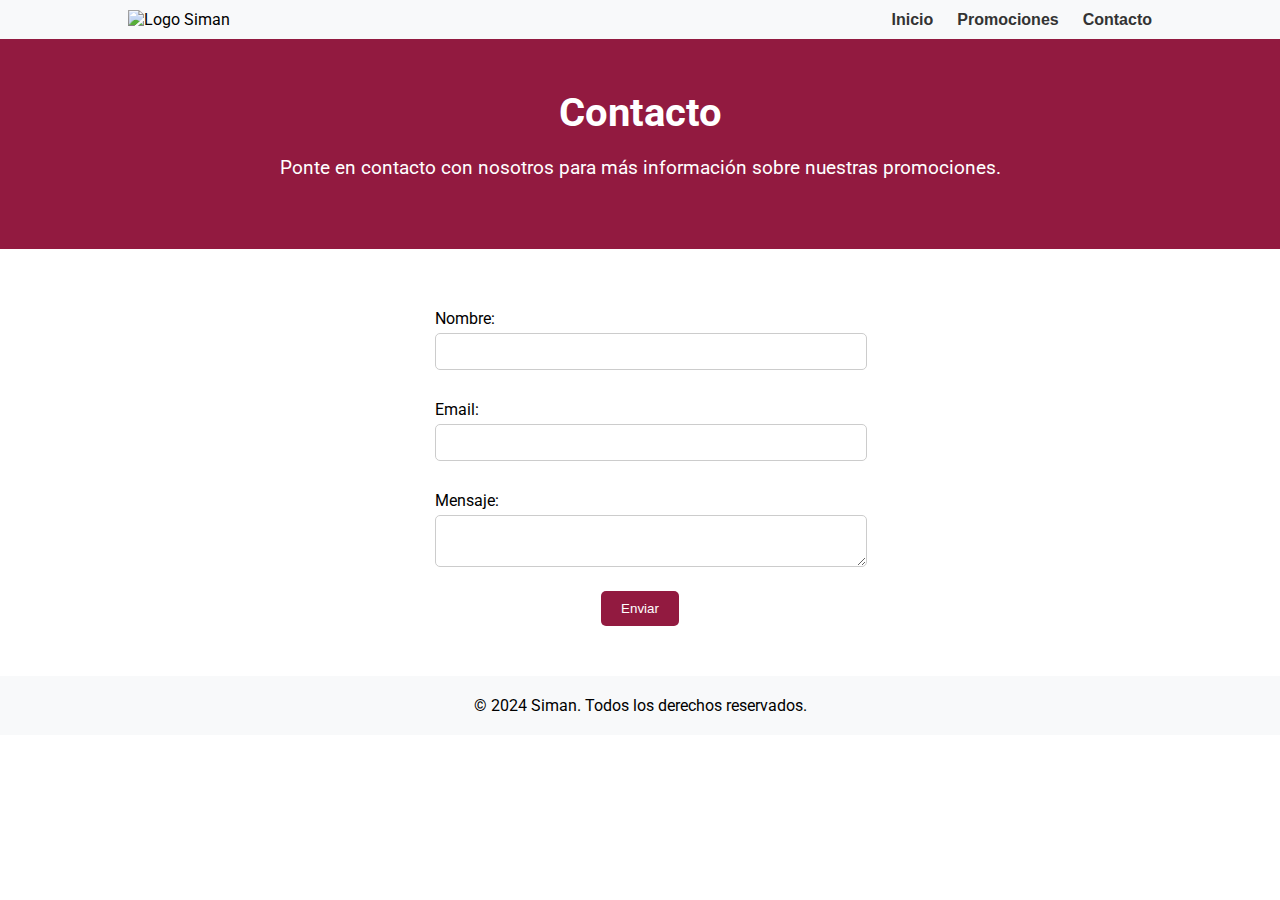
==== contacto.html @ 22453dd9 "first commit" ====
<!DOCTYPE html>
<html lang="es">
<head>
    <meta charset="UTF-8">
    <meta name="viewport" content="width=device-width, initial-scale=1.0">
    <title>Siman - Contacto</title>
    <link rel="stylesheet" href="css/main.css">
</head>
<body>
    <header>
        <div class="container">
            <img src="https://res.cloudinary.com/dp8gxg4mp/image/upload/v1722573781/logosiman_g0axvj.png" alt="Logo Siman" class="logo">
            <nav>
                <ul>
                    <li><a href="index.html">Inicio</a></li>
                    <li><a href="promociones.html">Promociones</a></li>
                    <li><a href="contacto.html">Contacto</a></li>
                </ul>
            </nav>
        </div>
    </header>
    <main>
        <section class="section">
            <div class="container">
                <h1>Contacto</h1>
                <p>Ponte en contacto con nosotros para más información sobre nuestras promociones.</p>
            </div>
        </section>
        <section class="contact-form">
            <div class="container">
                <form>
                    <label for="name">Nombre:</label>
                    <input type="text" id="name" name="name">
                    <label for="email">Email:</label>
                    <input type="email" id="email" name="email">
                    <label for="message">Mensaje:</label>
                    <textarea id="message" name="message"></textarea>
                    <button type="submit">Enviar</button>
                </form>
            </div>
        </section>
    </main>
    <footer>
        <div class="container">
            <p>&copy; 2024 Siman. Todos los derechos reservados.</p>
        </div>
    </footer>
</body>
</html>
---- css/main.css ----
@import url('https://fonts.googleapis.com/css2?family=Roboto:ital,wght@0,100;0,300;0,400;0,500;0,700;0,900;1,100;1,300;1,400;1,500;1,700;1,900&display=swap');

body {
    font-family: 'Roboto', sans-serif;
    margin: 0;
    padding: 0;
    box-sizing: border-box;
}

.header, .section, .promociones, .contact-form, footer {
    width: 100%;
}

.container {
    width: 90%;
    max-width: 80%;
    margin: 0 auto;
}

header {
    background-color: #f8f9fa;
    padding: 10px 0;
}

.logo {
    width: 150px;
    display: inline-block;
}

nav {
    display: inline-block;
    float: right;
}

nav ul {
    list-style-type: none;
    margin: 0;
    padding: 0;
}

nav ul li {
    display: inline;
    margin-left: 20px;
}

nav ul li a {
    text-decoration: none;
    color: #333;
    font-weight: bold;
    font-family: 'Montserrat', sans-serif;
}

.section {
    background-color: #921A40;
    color: white;
    text-align: center;
    padding: 50px 0;
}

.section h1 {
    font-size: 2.5rem;
    margin: 0;
}

.section p {
    font-size: 1.2rem;
    margin: 20px 0;
}

.cta-button {
    background-color: #C75B7A;
    color: white;
    padding: 10px 20px;
    text-decoration: none;
    font-weight: bold;
    border-radius: 5px;
}

.promociones {
    padding: 50px 0;
    text-align: center;
}

.promociones h2 {
    font-size: 2rem;
    margin-bottom: 20px;
}

.promocion {
    margin-bottom: 30px;
}

.promocion img {
    width: 100%;
    max-width: 60%;
    height: auto;
    border-radius: 10px;
}

.promocion h3 {
    margin: 10px 0 5px 0;
    font-size: 1.5rem;
}

.promocion p {
    margin: 0;
    font-size: 1rem;
}

.contact-form {
    padding: 50px 0;
    text-align: center;
}

.contact-form form {
    max-width: 40%;
    margin: 0 auto;
}

.contact-form label {
    display: block;
    margin-top: 10px;
    text-align: left;
}

.contact-form input, .contact-form textarea {
    width: 100%;
    padding: 10px;
    margin-top: 5px;
    margin-bottom: 20px;
    border: 1px solid #ccc;
    border-radius: 5px;
}

.contact-form button {
    background-color: #921A40;
    color: white;
    padding: 10px 20px;
    border: none;
    border-radius: 5px;
    cursor: pointer;
}

footer {
    background-color: #f8f9fa;
    padding: 20px 0;
    text-align: center;
}

footer p {
    margin: 0;
}
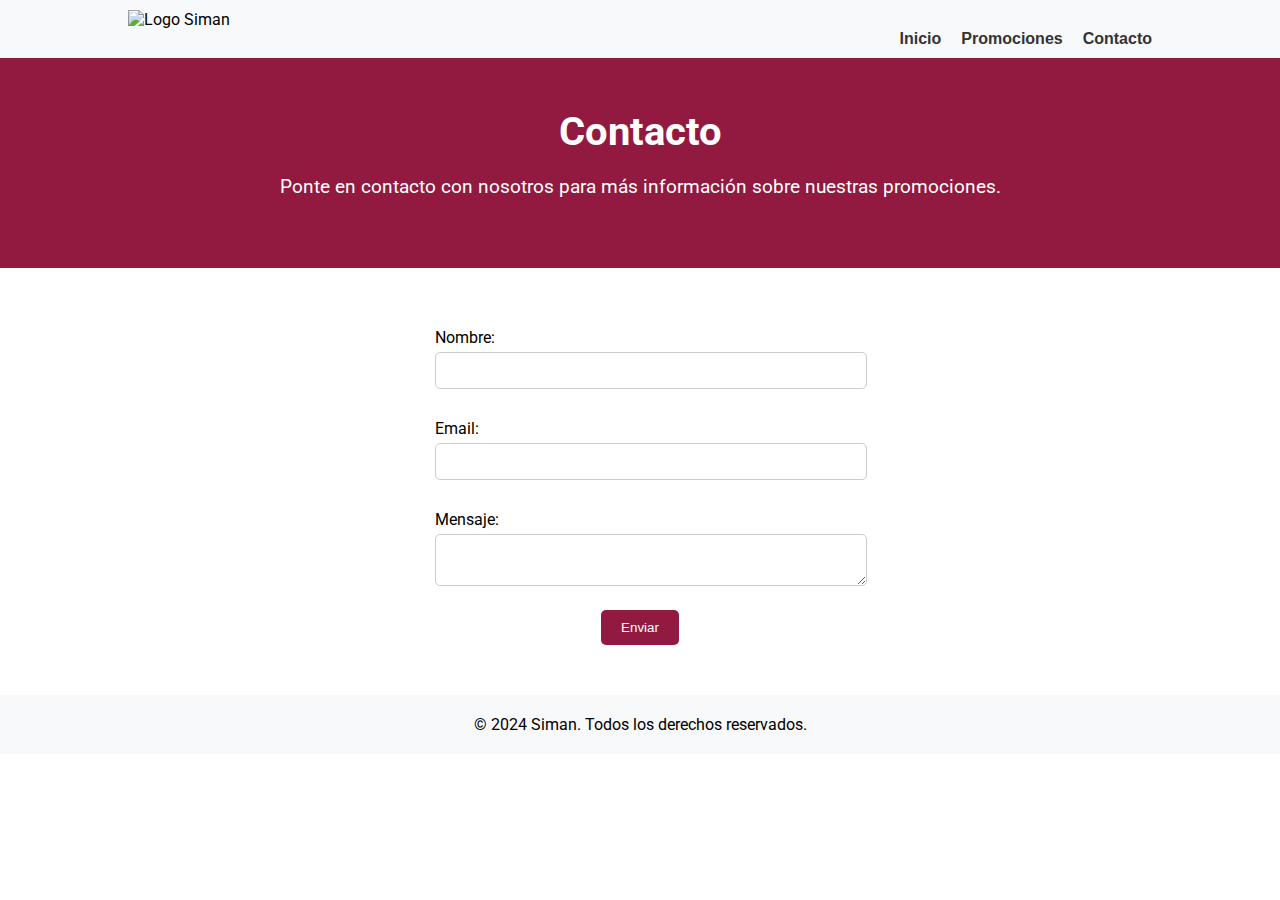
==== commit bddb1030: "Changed navbar" ====
--- a/contacto.html
+++ b/contacto.html
@@ -11,11 +11,13 @@
         <div class="container">
             <img src="https://res.cloudinary.com/dp8gxg4mp/image/upload/v1722573781/logosiman_g0axvj.png" alt="Logo Siman" class="logo">
             <nav>
-                <ul>
-                    <li><a href="index.html">Inicio</a></li>
-                    <li><a href="promociones.html">Promociones</a></li>
-                    <li><a href="contacto.html">Contacto</a></li>
-                </ul>
+                <div class="menu-toggle">
+                    <ul class="menu">
+                         <li><a href="index.html">Inicio</a></li>
+                         <li><a href="promociones.html">Promociones</a></li>
+                         <li><a href="contacto.html">Contacto</a></li>
+                     </ul>
+                 </div>
             </nav>
         </div>
     </header>
--- a/css/main.css
+++ b/css/main.css
@@ -28,18 +28,18 @@
 }
 
 nav {
-    display: inline-block;
-    float: right;
+    display: flex;
+    justify-content: flex-end;
 }
 
 nav ul {
     list-style-type: none;
     margin: 0;
     padding: 0;
+    display: flex;
 }
 
 nav ul li {
-    display: inline;
     margin-left: 20px;
 }
 
@@ -49,6 +49,7 @@
     font-weight: bold;
     font-family: 'Montserrat', sans-serif;
 }
+
 
 .section {
     background-color: #921A40;
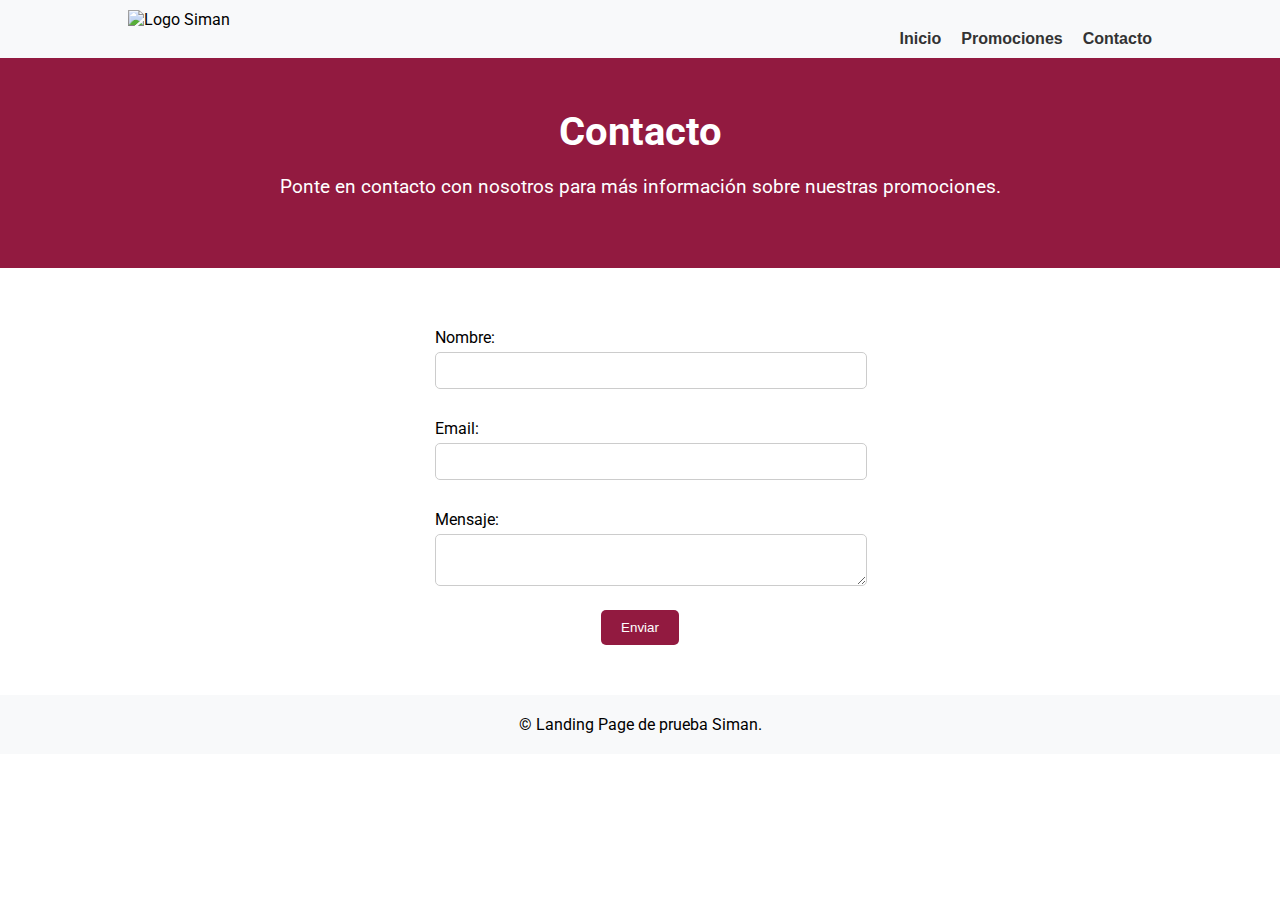
==== commit e96a8cf0: "Changed copyright" ====
--- a/contacto.html
+++ b/contacto.html
@@ -44,7 +44,7 @@
     </main>
     <footer>
         <div class="container">
-            <p>&copy; 2024 Siman. Todos los derechos reservados.</p>
+            <p>&copy; Landing Page de prueba Siman.</p>
         </div>
     </footer>
 </body>
